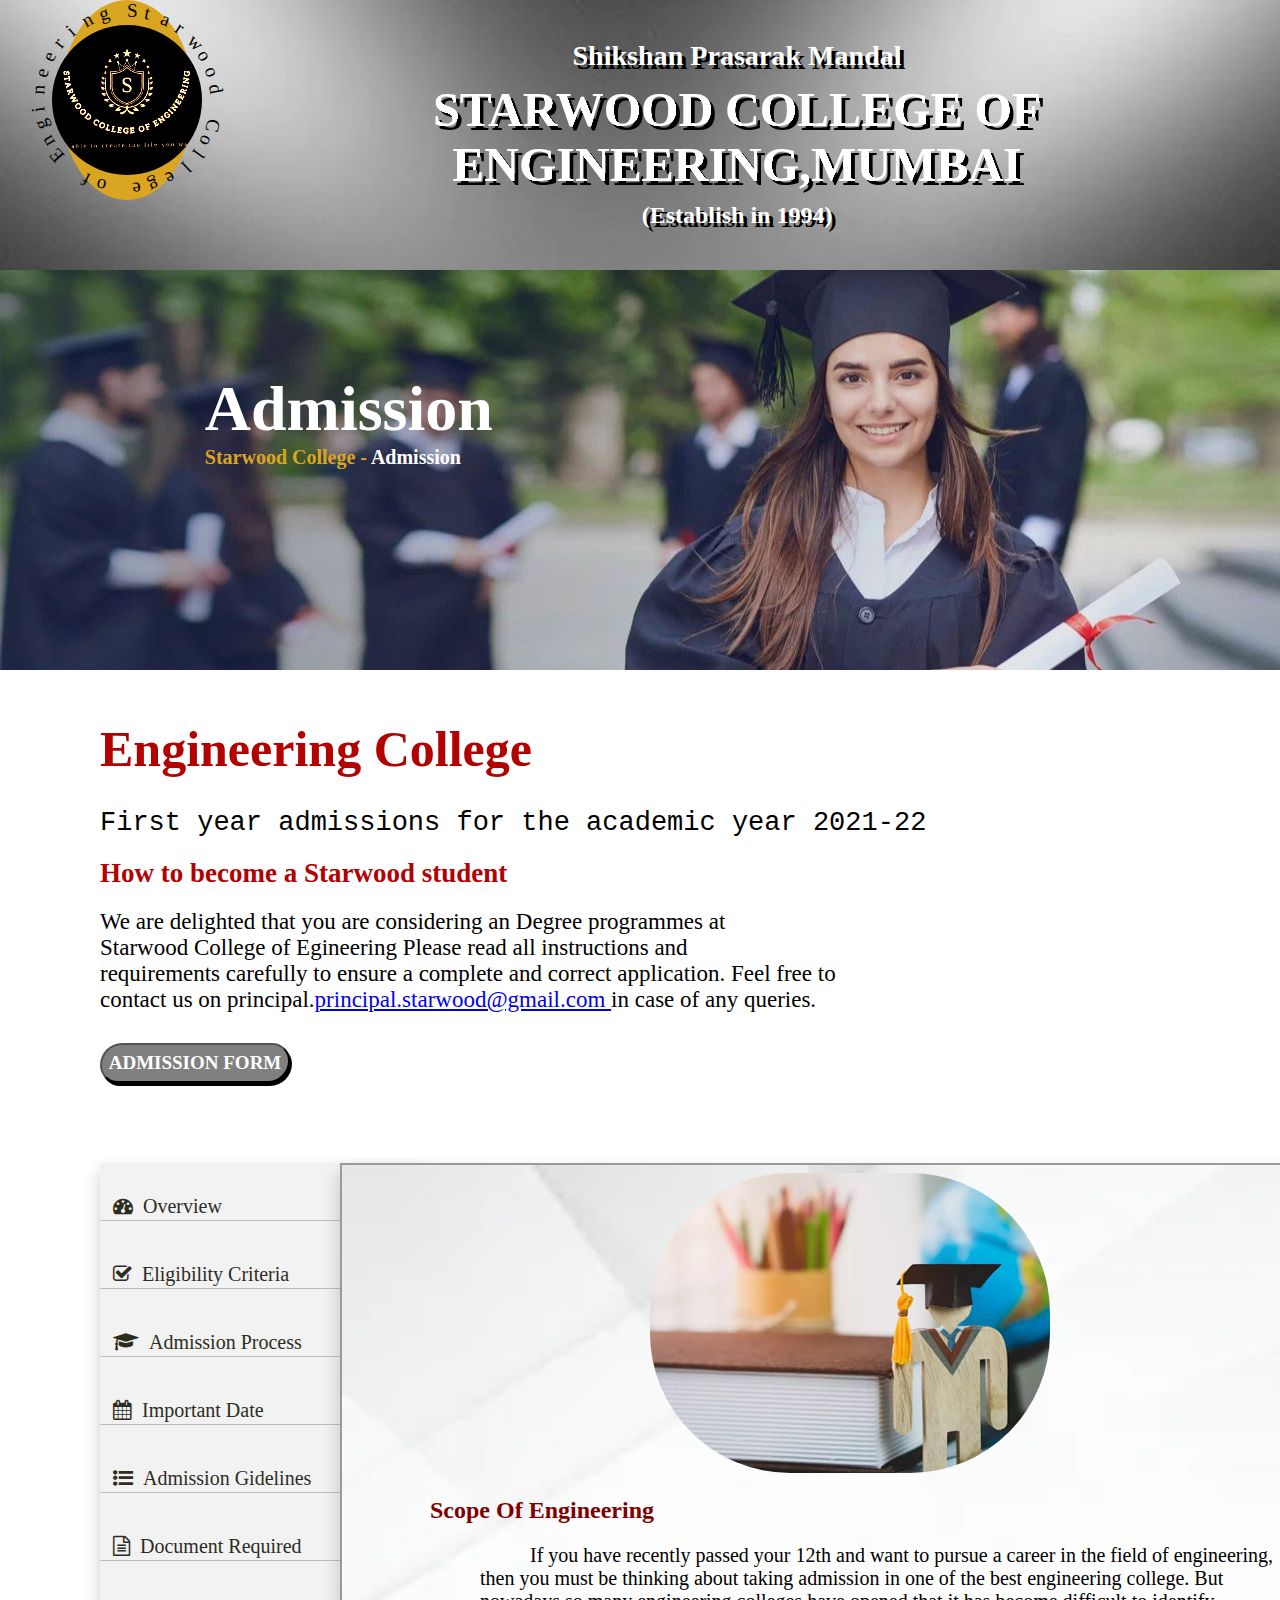
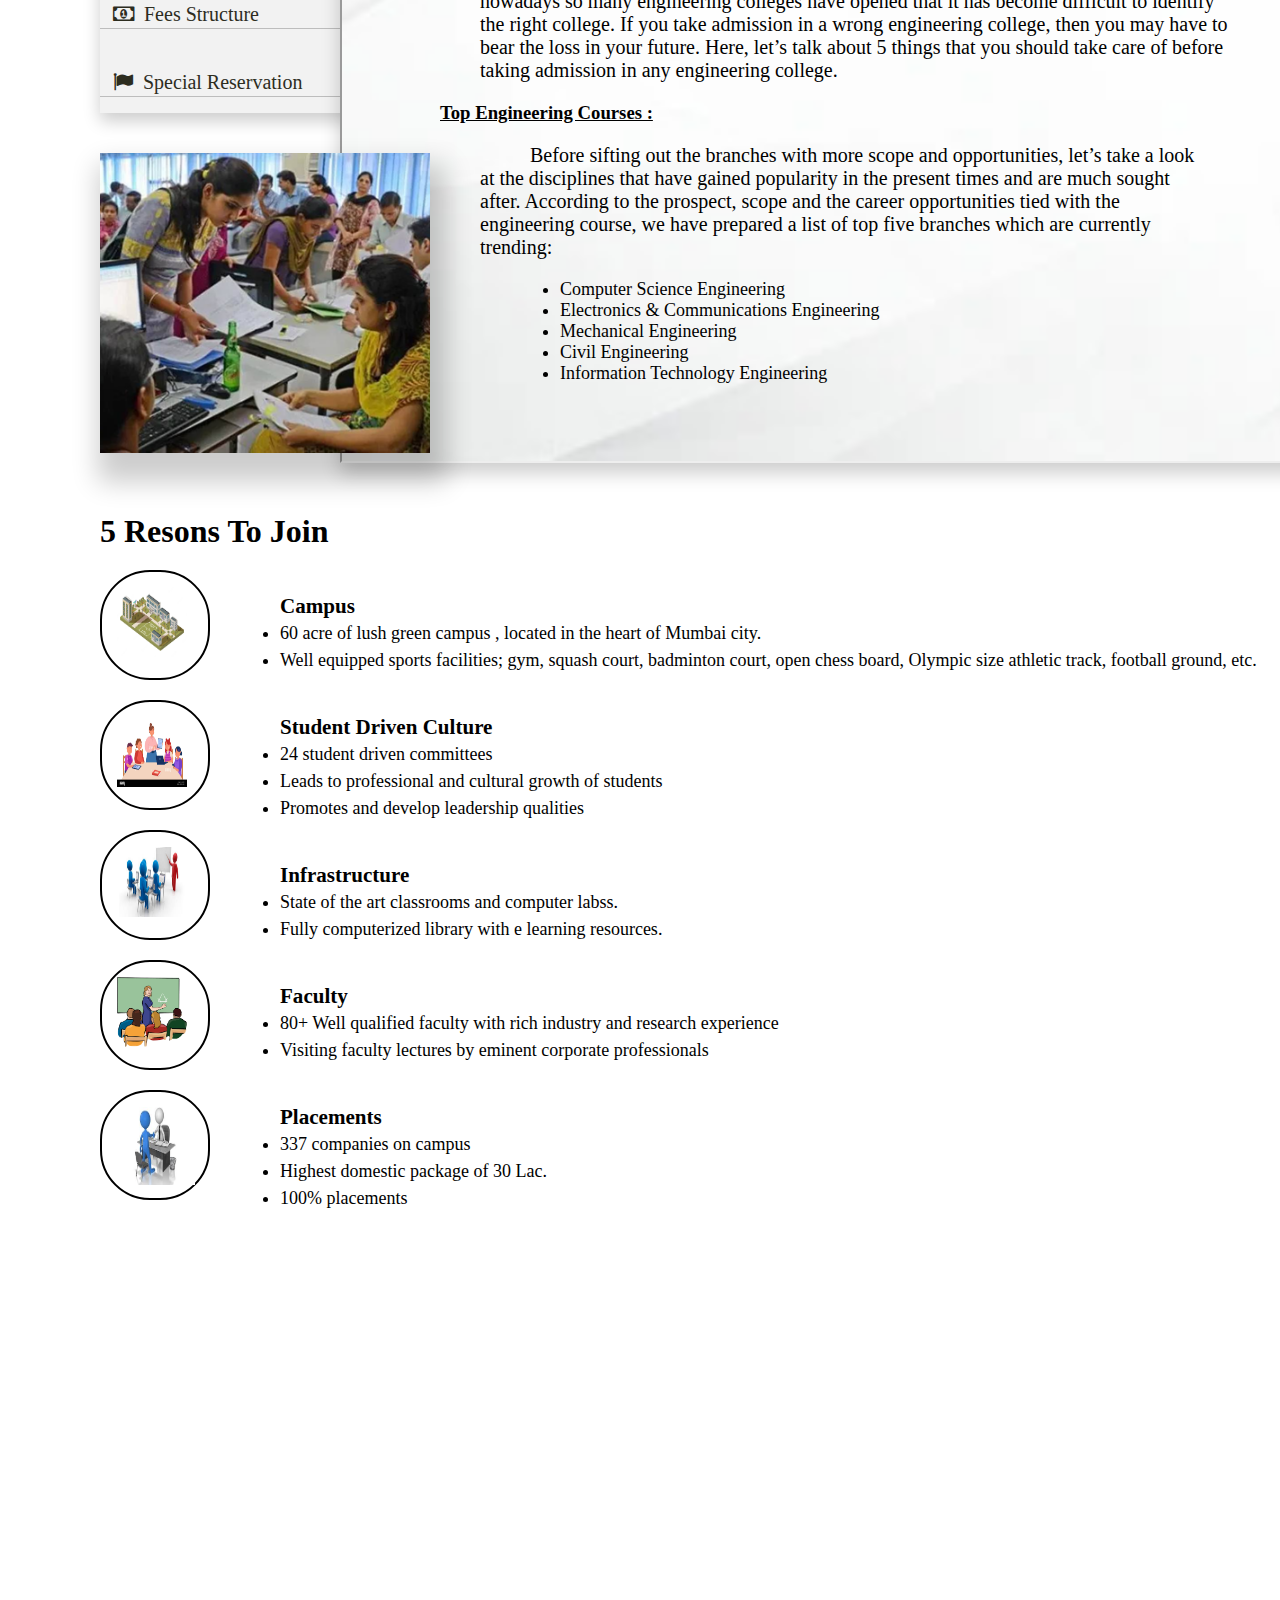
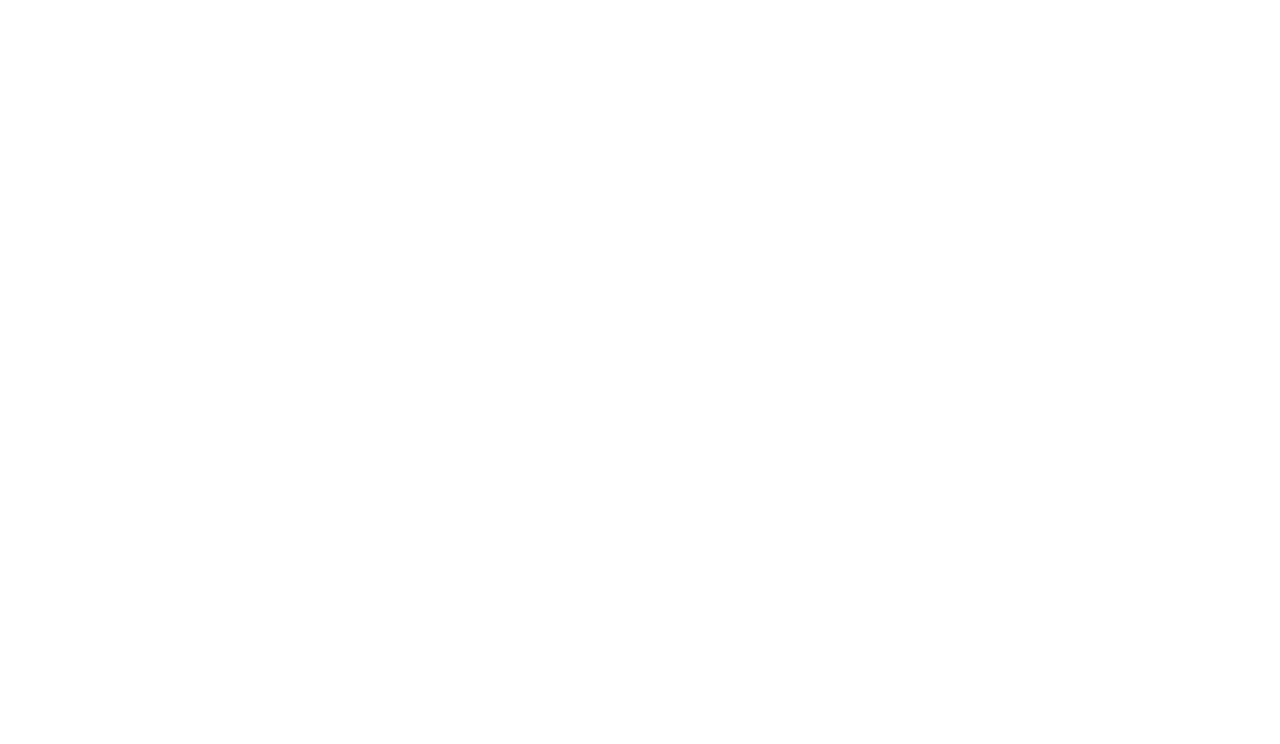
==== admission.html @ 16619719 "admission branch" ====
<html>

<head>
    <title>
        Indax Page
    </title>
    <link rel="stylesheet" href="https://cdnjs.cloudflare.com/ajax/libs/font-awesome/4.7.0/css/font-awesome.min.css">
    <link rel="stylesheet" href="admission.css">
</head>

<body>
    
    <div class="header">
        <div class="circle">
            <div class="logo"> </div>
            <div class="text">
                <p>Starwood College of Engineering</p>

            </div>
        </div>
        <div class="title">
            <h3>Shikshan Prasarak Mandal</h3>
            <h1>STARWOOD  COLLEGE OF ENGINEERING,MUMBAI</h1>
            <h4>(Establish in 1994)</h4>
        </div>
    </div>
    
    <div class="admission">

         <h1>Admission</h1>
         <p>Starwood College - <span>Admission</span></p>
    </div>
    <div class="midsection">
        <h1>Engineering College</h1>
        <p id="p1">First year admissions for the academic year 2021-22</p>
        <p id="p2">How to become a Starwood student</p>
        <p id="p3">We are delighted that you are considering an Degree programmes at 
            <br>Starwood College of 
            Egineering Please read all instructions
             and <br>requirements carefully to ensure a complete and correct application. Feel free to 
             <br>contact us on principal.<a href="#">principal.starwood@gmail.com </a>in case of any queries.</p>
            <button id="btn">ADMISSION FORM</button>
    </div>
     <div class="container2">
        <ul class="nav_list">
        <li><a href="overview.html" target="my_frame"><i class="fa fa-tachometer" aria-hidden="true"></i>&nbsp;&nbsp;Overview</a></li>
        <li><a href="eligibility.html" target="my_frame"> <i class="fa fa-check-square-o" aria-hidden="true"></i>&nbsp;&nbsp;Eligibility Criteria</a></li>
        <li><a href="admissionProcess.html" target="my_frame"><i class="fa fa-graduation-cap" aria-hidden="true"></i>&nbsp;&nbsp;Admission Process</a></li>
        <li><a href="importantDate.html" target="my_frame"><i class="fa fa-calendar" aria-hidden="true"></i>&nbsp;&nbsp;Important Date</a></li>
        <li><a href="admissionGuidelines.html" target="my_frame"><i class="fa fa-list-ul" aria-hidden="true"></i>&nbsp;&nbsp;Admission Gidelines</a></li>
        <li><a href="documentRequired.html" target="my_frame"><i class="fa fa-file-text-o" aria-hidden="true"></i>&nbsp;&nbsp;Document Required</a></li>
        <li><a href="feeStructure.html" target="my_frame"><i class="fa fa-money" aria-hidden="true"></i>&nbsp;&nbsp;Fees Structure</a></li>
        <li><a href="specialReservation.html" target="my_frame"><i class="fa fa-flag" aria-hidden="true"></i>&nbsp;&nbsp;Special Reservation</a></li> 
    
        </ul>

    
     </div>
     <div class="ifcontainer">
     <iframe  src="admissionIframe.html"class="ifcontainer2" name="my_frame" width="1000px" height="900px" bordr:2px solid black></iframe> 
    </div>
    <div class="middle1">
    </div>
    <div class="middle2">
        <h1> 5 Resons To Join</h1>
        <div class="circle2">
            <div id="outside">
            <img id="c2" src="resources/clip.webp" width="70px" height="70px">
             </div>
        </div>
        <div class="circle2">
            <div id="outside1">
                <img id="c3" src="resources/clip2.jpg" width="70px" height="70px">
                 </div>
        </div>
        
        <div class="circle2">
            <div id="outside2">
                <img id="c4" src="resources/cli4.jfif" width="70px" height="70px">
                 </div>
        </div>
        <div class="circle2">
            <div id="outside3">
                <img id="c5" src="resources/clip5.png" width="70px" height="70px">
                 </div>
             </div>
        <div class="circle2">
            <div id="outside4">
                <img id="c6" src="resources/clip7.jfif" width="78px" height="78px">
                 </div>
        </div>
    

    </div>
    <div class="middle3">
        <ul> <h3>Campus</h3>
            <li>60 acre of lush green campus , located in the heart of Mumbai city.</li>
            <li>Well equipped sports facilities; gym, squash court, badminton court, open chess board, Olympic size athletic track, football ground, etc.</li>
        </ul>
        <ul><h3>Student Driven Culture</h3>
            <li>24 student driven committees</li>
            <li>Leads to professional and cultural growth of students</li>
            <li>Promotes and develop leadership qualities</li>
        </ul>
        <ul><h3>Infrastructure</h3>
            <li>State of the art classrooms and computer labss.</li>
            <li>Fully computerized library with e learning resources.</li>
        </ul>
        <ul><h3>Faculty</h3>
            <li>80+ Well qualified faculty with rich industry and research experience</li>
            <li>Visiting faculty lectures by eminent corporate professionals</li>
        </ul>
        <ul> <h3>Placements</h3>
            <li>337 companies on campus</li>
            <li>Highest domestic package of 30 Lac.</li>
            <li>100% placements</li>
        </ul>

    </div>
    <script> const text = document.querySelector('.text p')
        text.innerHTML = text.innerText.split("").map(
            (char, i) =>
                `<span style="transform:rotate(${i * 11.4}deg)">${char}</span>`
        ).join("")
    </script>

    
</body>
</html>
---- admission.css ----
*
{
    margin: 0px;
    padding: 0px;
    box-sizing: border-box;
    font-family: consolas;
    /* font-size: 14px; */
}
.header
{
    display: flex;
    justify-content: start;
    align-items: flex-start;
    /* min-height: 15vh; */
    height: 30%;
    
    
    /* padding-top: 20px; */
    margin-left: 0px;
    /* border: 2px solid black;  */
    background-image: url(resources/spot.jpg); 
     background-repeat: no-repeat; 
    background-size: cover; 
    background-position: center;
    /* filter: brightness(1.5) contrast(1.5);  */
    /* background-color: #34495e; */
    padding-left: 10px;
    width: 100%;
    
    
}

.circle
{
    position: relative;
    width: 200px;
    height: 200px;
     background-color:goldenrod; 
    border-radius: 50%;

    display: flex;
    justify-content: center;
    align-items: center;
    margin-left: 50px;

}
.logo
{
position: absolute;
width: 150px;
height: 150px;
background-image: url(resources/logo.png);
background-size: cover;
background-repeat: no-repeat;
background-position: center;
border-radius: 50%;
filter: brightness(1.5) contrast(1.5);
}
.text
{
    position: absolute;
    width:100% ;
    height: 100%;
    animation: rotateText 10s linear infinite;
}

@keyframes rotateText
{
    0%
    {
        transform: rotate(360deg);
    }
    0%
    {
        transform: rotate(360deg);
    }
}
.text span
{
    position: absolute;
    left: 50%;
    font-size:1.2em ;
    transform-origin: 0 100px;
}
.title
{    
    /* border: 2px solid black; */
    width: 180vh;
    height:30vh ;
    /* background-image: url(spot.jpg); */
    background-size: cover;
    background-repeat: no-repeat;
    background-position: center;
    color:white;
     text-shadow: 4px 4px black; 
    font-size: x-large;
}
.title h3
{
    text-align: center;
    padding-top: 40px;
    /* padding-left: 250px; */
}
.title h1 
{   
    text-align: center; 
    text-transform: capitalize;
    text-shadow: 5px black;
    filter: brightness(1.8) contrast(1.8);
    padding-top: 10px;
    /* padding-left: 250px; */
    /* font-size: 25px; */
}
.title h4
{   
    text-align: center;
    padding-top: 10px;
    /* padding-left: 250px; */
}
.admission
{
    /* border: 2px solid black; */
    width: 100%;
    height: 400px;
    
    background-image: url(resources/adminback.jpeg);
    background-repeat: no-repeat;
    background-size:cover;
    background-position: center; 
    padding-left: 16%;
    padding-top: 8%;
    font-size: xx-large;
    font-weight: bold;
    color: #fff;
    font-family: Georgia, 'Times New Roman', Times, serif;
    
}
.admission p
{
    font-size: 20px;
    color: goldenrod;
}
.admission p span
{
    color: #fff;
}
.midsection h1
{
    font-size: 50px;
    font-family:Goudy Old Style;
    color: #b30000;
    margin-left: 100px;
    padding-top: 50px;
}
.midsection  #p1
{
    font-family: monospace;
    font-size: 27px;
    font-weight: lighter;
    margin-left: 100px;
    padding-top: 30px;
 
}
.midsection #p2
{
    font-family: Goudy Old Style;
    font-size: 27px ;
    color: #b30000;
    font-weight: bold;
    margin-left: 100px;
    padding-top: 20px;
}
.midsection #p3
{
    font-family: Goudy Old Style;
    font-size: 23px;
    margin-left: 100px;
    padding-top: 20px;
}
#btn 
{
    width: 190px;
    height: 40px;
margin-left: 100px;
margin-top: 30px;
border-radius: 25px 20px; 
background-color: gray;
font-size: 19px;
color: white;
font-weight: bold;
box-shadow: 2px 3px black;
}
.container2
{
    /* border: 2px solid black; */
    height: 550px;
    width: 330px;
    margin-left: 100px;
    margin-top: 80px;
    /* margin-top: 3px; */
    /* position: fixed; */
    display: flex;
/* background-color: #f5f5f0; */
box-shadow: 0px 8px 16px 0px rgba(0,0,0,0.2);
z-index: 1;

    flex-direction: column;
    /* align-items:center ; */
    /* line-height: 20px; */
    padding-left: 0px;
    overflow: hidden;
    background-color: #F2F2F2;

    
}
.container2 ul li a
{
    text-decoration: none;
    display: block;
    /* line-height: 70px; */
    padding-left: 13px;
    color:#2d2d1f;
    font-size: 20px;
    font-family: Verdana, Geneva, Tahoma, sans-serifs;

    
}
.container2 ul li
{
    list-style-type: none;
}


.nav_list

{   
    
    padding-top: 30px;
    display: flex;
    
    

    /* justify-content: space-between; */
    flex-direction: column;
    gap: 40px;

}
.nav_list   a:hover

{
   color:#b30000; 
   padding: 20px;
   background-color: #ddd;

}
.container2 .nav_list  li
{ 
    
padding-top: 0px;
    /* border-top: 1px solid black; */
    border-bottom: 1px solid #BDBDBD;
    /* padding-bottom: 4px; */

}
.ifcontainer2
{
    position: relative;  
     bottom:550px;    
   /* left: 170px; */
   display:flex; 
    justify-content:end; 
   align-items: center;
   margin-left: 100px;
   box-shadow: 0px 10px 18px 0px rgba(0,0,0,0.2);
/* border: 2px solid black; */

}
.ifcontainer
{
    display: flex;
    position:relative; 
     top:0px; 
    left: 150px;
     justify-content: center;
    align-items: center; 
    /* border: 2px solid black; */

}
iframe
{
    background-image: url(resources/iframeback3.jpg);
    background-repeat: no-repeat;
    background-size: cover; 
}
.middle1
{
   width: 330px; 
   height: 300px;
   /* border:2px solid black; */
   position: relative;
   bottom:860px;
   margin-left: 100px;
   background-image: url(resources/middle2.jpg);
   background-repeat: no-repeat;
   background-position: center;
   background-size: cover;
   box-shadow:  7px 20px 25px 9px rgba(0,0,0,0.2);;

}
.middle2
{
    width: 1360px;
    height: 500px;
    /* border: 2px solid black; */
    position: relative;
    bottom: 800px;
    margin-left: 100px;
    /* background-image: url(midback.jpg);
    background-repeat: no-repeat;
    background-size: cover; */
}
.circle2
{

    width: 110px;
    height:110px;
    border: 2px solid black;
    margin-top: 20px;
    border-radius: 50px;
}
.middle2 h1
{
    margin-bottom: 15px;
    color: black;
    
}
.middle3
{   width: 1100px;
    height: 530px;
    /* border: 2px solid black; */
    position: relative;
    bottom: 1220px;
    margin-left: 230px;
    
}
.circle2  #c2 img
{
    /* background-image: url(middle3.jpg); */
    background-repeat: no-repeat;
    background-size: cover;
    border-radius: 60%;
    background-position: center;
    padding-left: 10px;
    margin-top: 30px;
    transition: 3px;
    
    
}
#outside
{
     padding-left: 15px; 
     padding-top: 15px; 
    /* width:70px ; */
    /* height:70px ; */
    /* border: 2px solid black;  */
    
}
.circle2  #c3 img
{

    background-repeat: no-repeat;
    background-size: cover;
    border-radius: 50%;
    background-position: center;
    padding-left: 10px;
    margin-top: 30px;
    transition: 3px;
    
    
}
#outside1
{
     padding-left: 15px; 
     padding-top: 15px; 
    /* width:70px ; */
    /* height:70px ; */
    /* border: 2px solid black;  */
    
}

.circle2  #c4 img
{

    background-repeat: no-repeat;
    background-size: cover;
    border-radius: 50%;
    background-position: center;
    padding-left: 10px;
    margin-top: 30px;
    transition: 3px;
    
    
}
#outside2
{
     padding-left: 15px; 
     padding-top: 15px; 
    /* width:70px ; */
    /* height:70px ; */
    /* border: 2px solid black;  */
}

.circle2  #c5 img
{

    background-repeat: no-repeat;
    background-size: cover;
    border-radius: 50%;
    background-position: center;
    padding-left: 10px;
    margin-top: 30px;
    transition: 3px;
    
    
}
#outside3
{
     padding-left: 15px; 
     padding-top: 15px; 
    /* width:70px ; */
    /* height:70px ; */
    /* border: 2px solid black;  */
}
.circle2  #c6 img
{

    background-repeat: no-repeat;
    background-size: cover;
    border-radius: 50%;
    background-position: center;
    padding-left: 10px;
    margin-top: 30px;
    transition: 3px;
    
    
}
#outside4
{
     padding-left: 15px; 
     padding-top: 15px; 
    /* width:70px ; */
    /* height:70px ; */
    /* border: 2px solid black;  */
}
.middle3 ul,li
{
    font-size: 18px;
    font-family: 'Times New Roman', Times, serif;
    line-height: 27px;
}
.middle3 ul
{
    margin-bottom: 40px;
    margin-left: 50px;
}
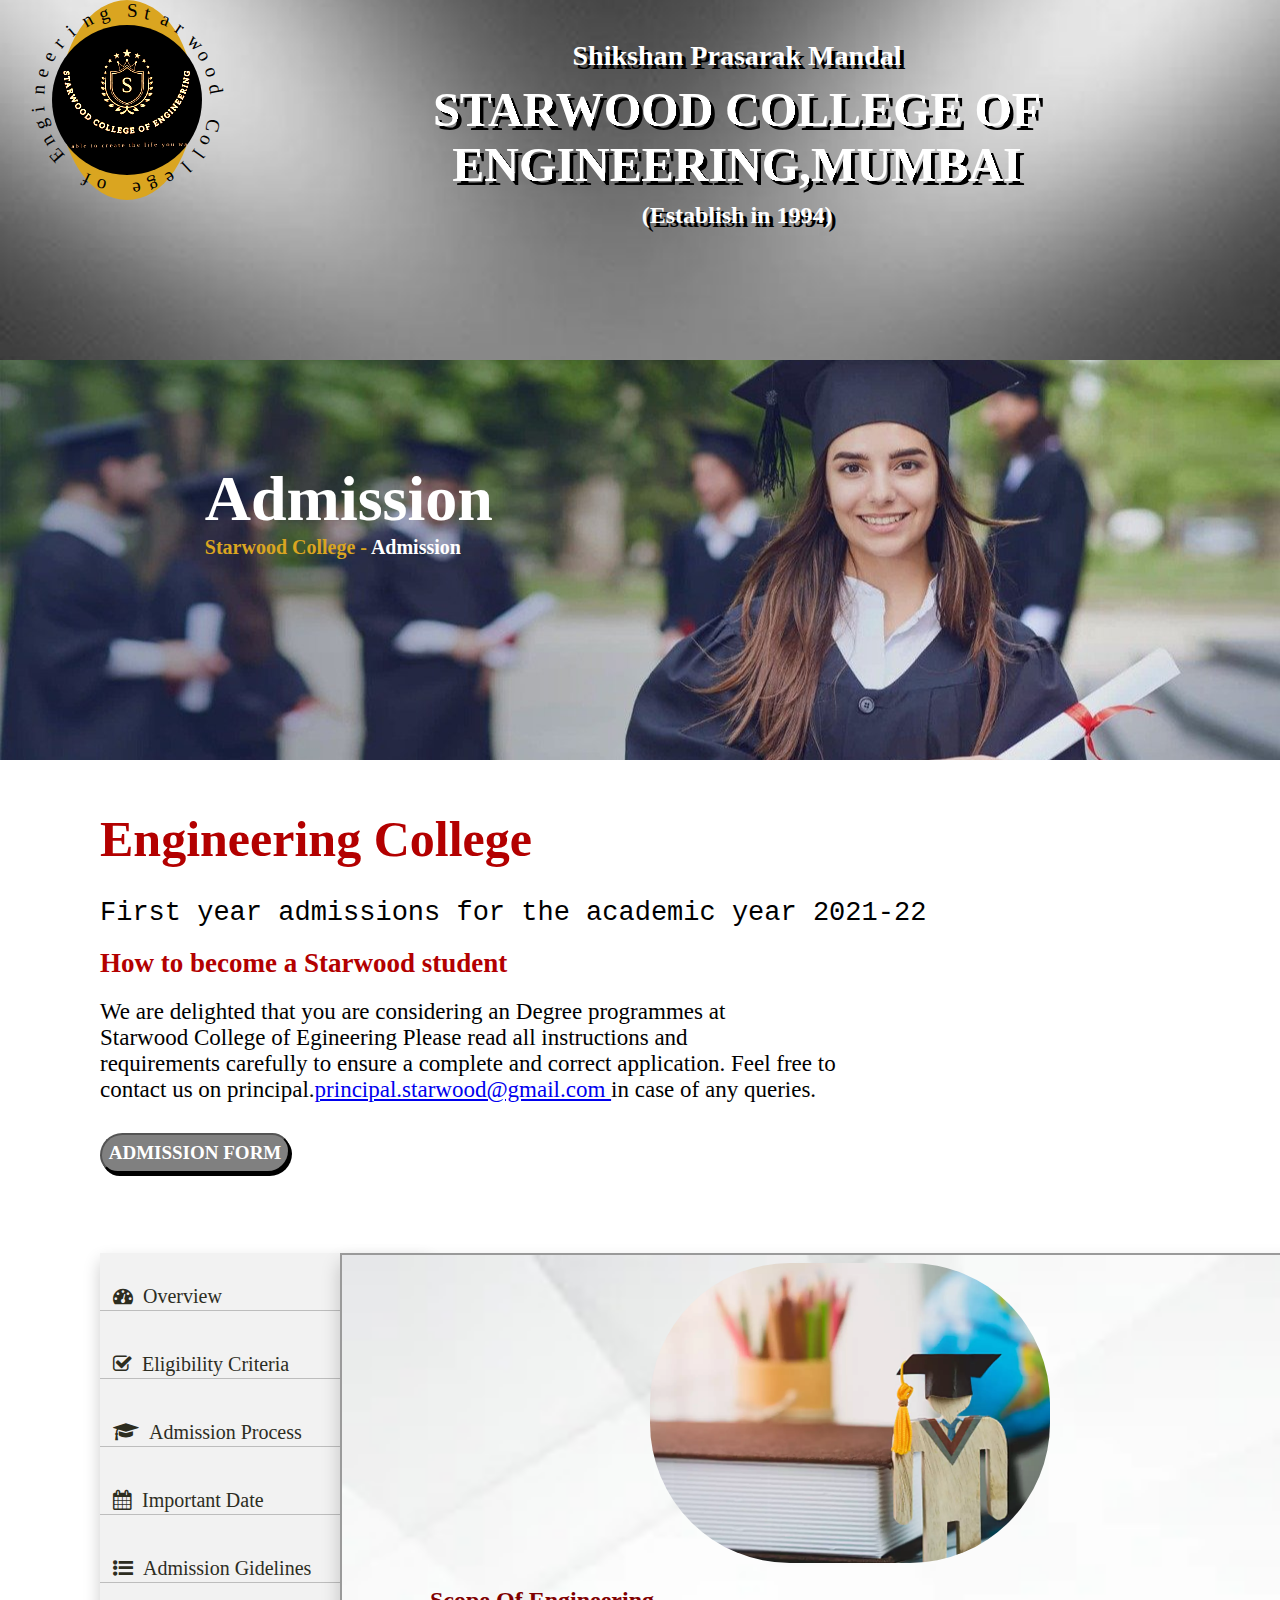
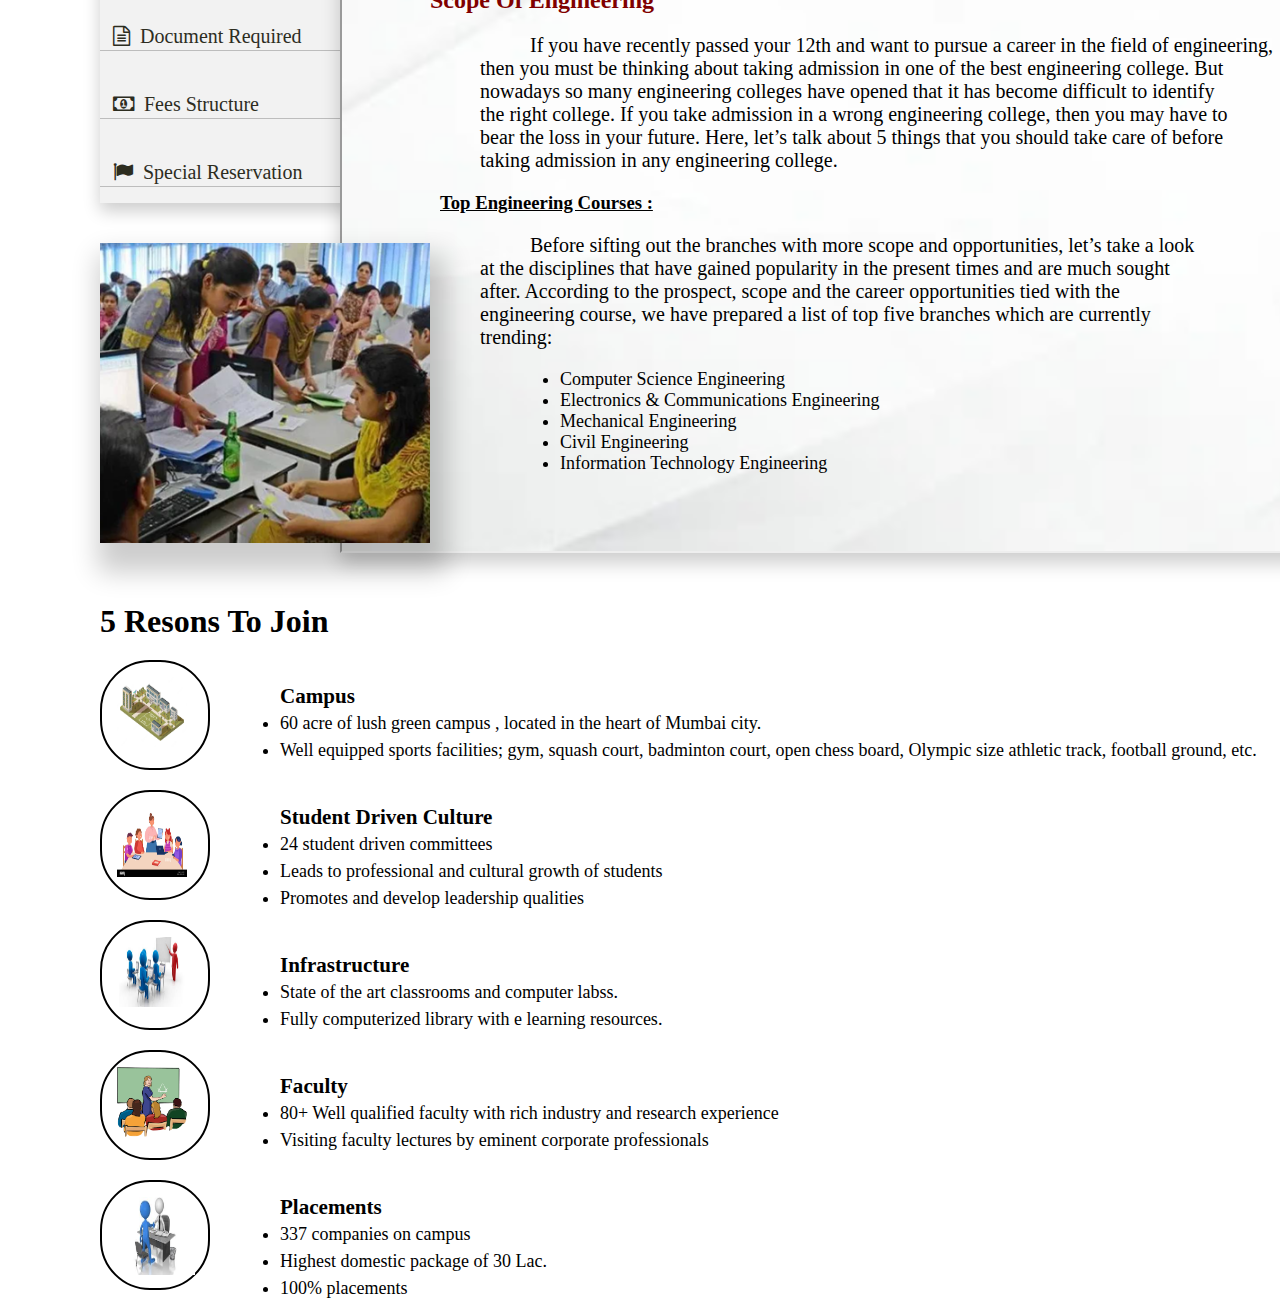
==== commit 3fd60016: "update admission" ====
--- a/admission.html
+++ b/admission.html
@@ -9,7 +9,7 @@
 </head>
 
 <body>
-    
+    <div class="piller">
     <div class="header">
         <div class="circle">
             <div class="logo"> </div>
@@ -117,6 +117,7 @@
         </ul>
 
     </div>
+</div>
     <script> const text = document.querySelector('.text p')
         text.innerHTML = text.innerText.split("").map(
             (char, i) =>
--- a/admission.css
+++ b/admission.css
@@ -464,3 +464,9 @@
     margin-left: 50px;
 }
 
+.piller
+{
+    width: 100%;
+    height: 1200px;
+    /* border: 10px solid black; */
+}
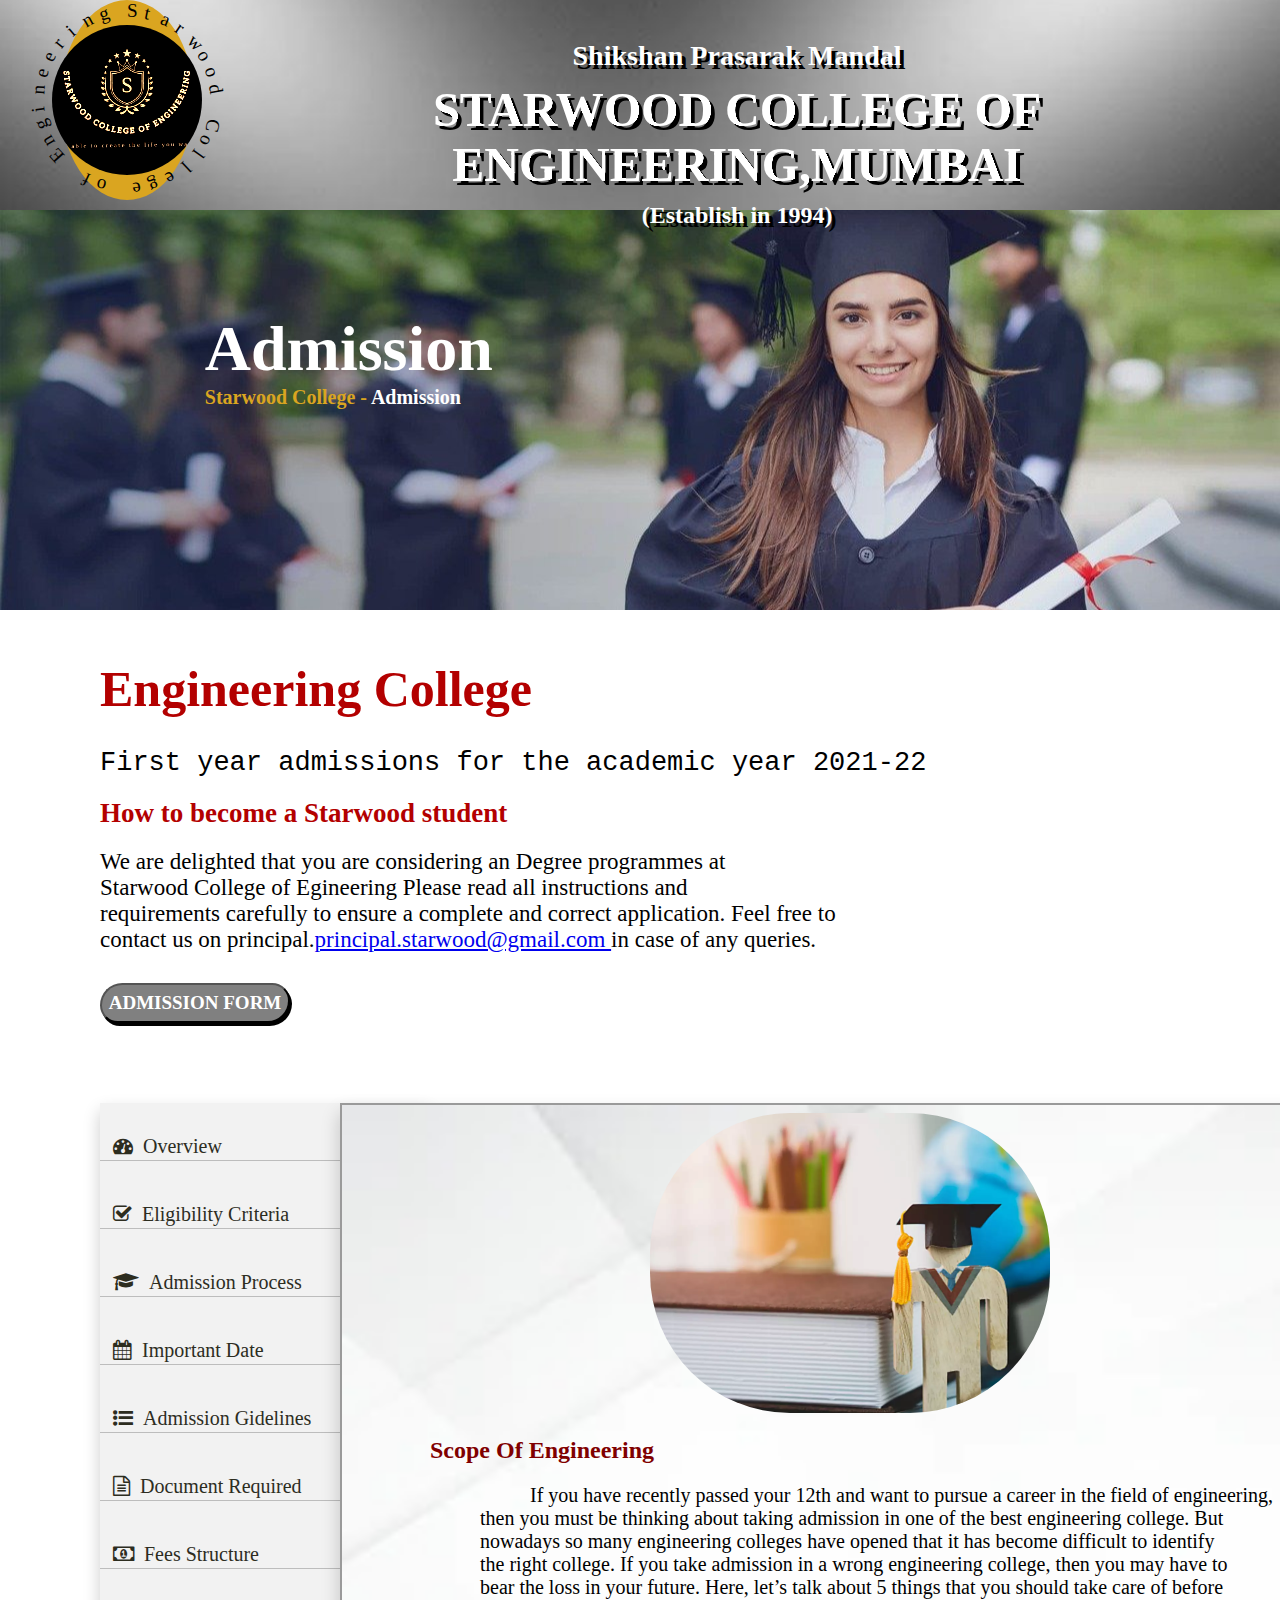
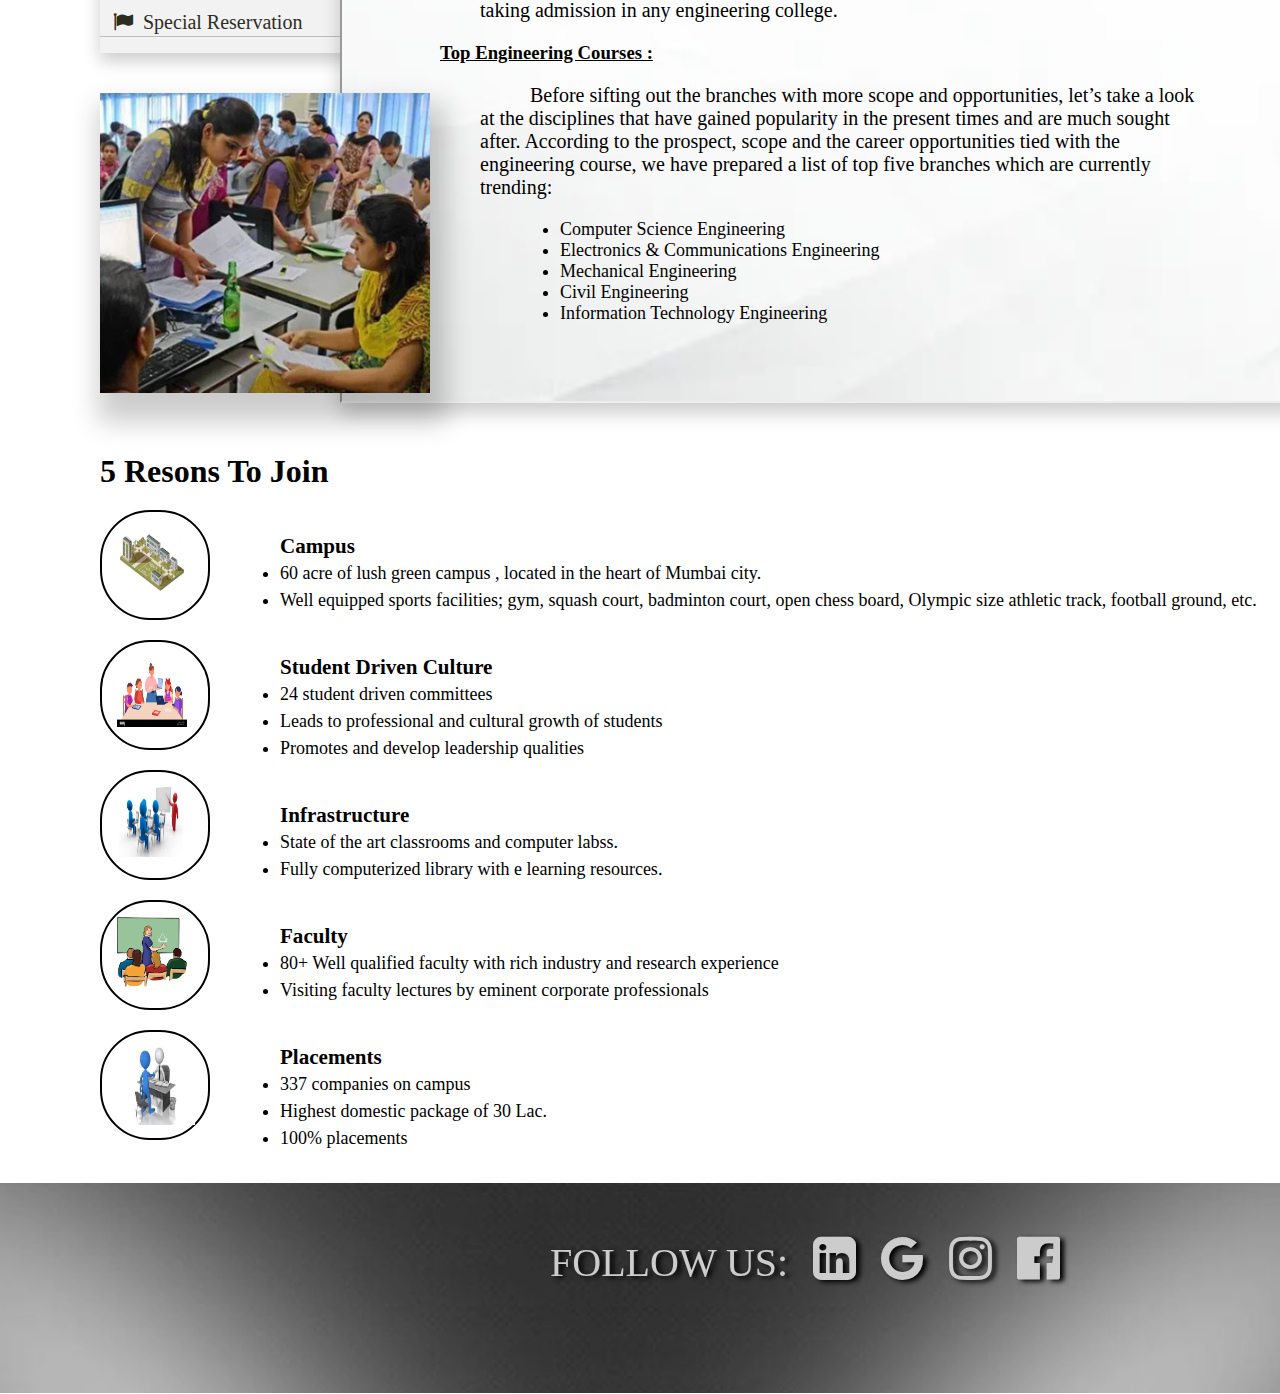
==== commit a80d0c79: "update footer" ====
--- a/admission.html
+++ b/admission.html
@@ -115,8 +115,27 @@
             <li>Highest domestic package of 30 Lac.</li>
             <li>100% placements</li>
         </ul>
-
+        
     </div>
+    <div class="foo">
+        <footer>
+            <ul>FOLLOW US:
+                 
+                <li>  <a href="https://in.linkedin.com/"><i class="fa
+                    fa-linkedin-square" aria-hidden="true"></i></a> </li>
+               
+             
+                <li><span id="red"><a href="https://www.google.com/"><i class="fa fa-google"
+                    aria-hidden="true"></i></a></span></li>
+                    <li><span id="one"><a href="https://www.instagram.com/"><i class="fa fa-instagram"
+                        aria-hidden="true"></i></a></span></li>
+               <li>
+                <a href="https://www.facebook.com/"><i class="fa
+                        fa-facebook-official" aria-hidden="true"></i></a></li>
+                    </ul>
+        </footer>
+    </div>
+  
 </div>
     <script> const text = document.querySelector('.text p')
         text.innerHTML = text.innerText.split("").map(
--- a/admission.css
+++ b/admission.css
@@ -22,7 +22,7 @@
      background-repeat: no-repeat; 
     background-size: cover; 
     background-position: center;
-    /* filter: brightness(1.5) contrast(1.5);  */
+     /* filter: brightness(1.0) contrast(1.5);  */
     /* background-color: #34495e; */
     padding-left: 10px;
     width: 100%;
@@ -460,13 +460,64 @@
 }
 .middle3 ul
 {
-    margin-bottom: 40px;
-    margin-left: 50px;
+ margin-bottom: 40px; 
+     margin-left: 50px;
+    
 }
 
 .piller
 {
     width: 100%;
-    height: 1200px;
+     height: 700px; 
     /* border: 10px solid black; */
 }
+.foo
+{
+    /* border: 2px solid black; */
+    width: 100%;
+    height: 30%;
+    position: relative; 
+    bottom: 1100px;
+    background-image: url(resources/spot.jpg);
+    background-repeat: no-repeat;
+    background-size: cover; 
+    filter: brightness(0.8);
+}
+.foo footer ul
+{
+   list-style-type: none; 
+   /* left: float; */
+   font-size: 40px;
+   color: white;
+}
+.foo footer ul
+{
+     padding-top: 50px; 
+     margin-left:550px;
+     text-shadow: 4px 2px 5px black;
+}
+.foo footer li 
+{
+display: inline-block;
+padding-left: 15px;
+font-size: 50px;
+
+}
+.foo footer li a
+{
+    color: white;
+   
+}
+.foo  footer ul  li a:hover
+{
+    color:blue;
+}
+.foo footer ul li  #one  a:hover
+{
+    color:purple;
+}
+
+.foo footer ul li  #red a:hover
+{
+    color:red;
+}